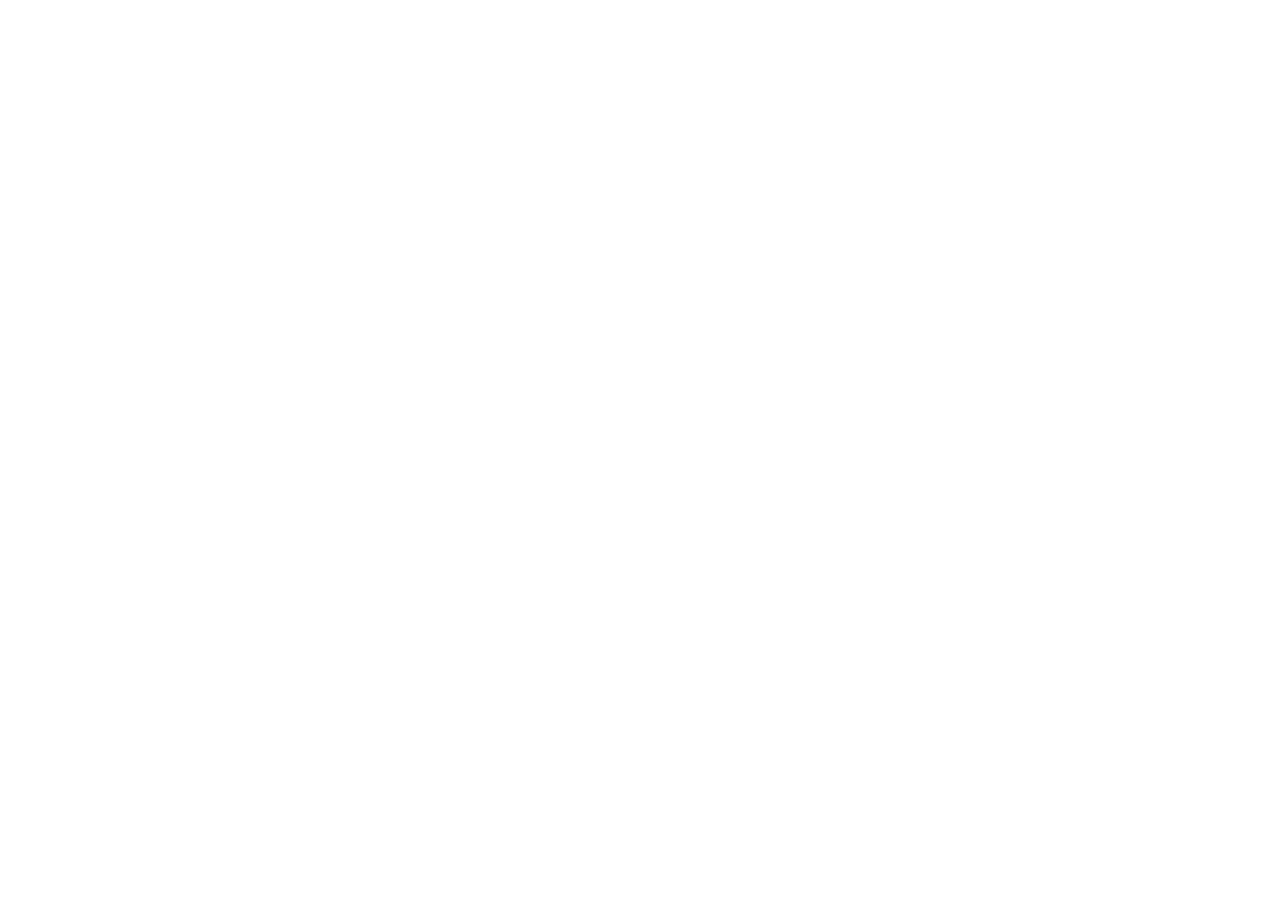
==== 6_projeto_forms/index.html @ e9b7f7df "criando seção 6" ====
<!DOCTYPE html>
<html lang="en">
<head>
    <meta charset="UTF-8">
    <meta name="viewport" content="width=device-width, initial-scale=1.0">
    <title>Document</title>
</head>
<body>
    
</body>
</html>
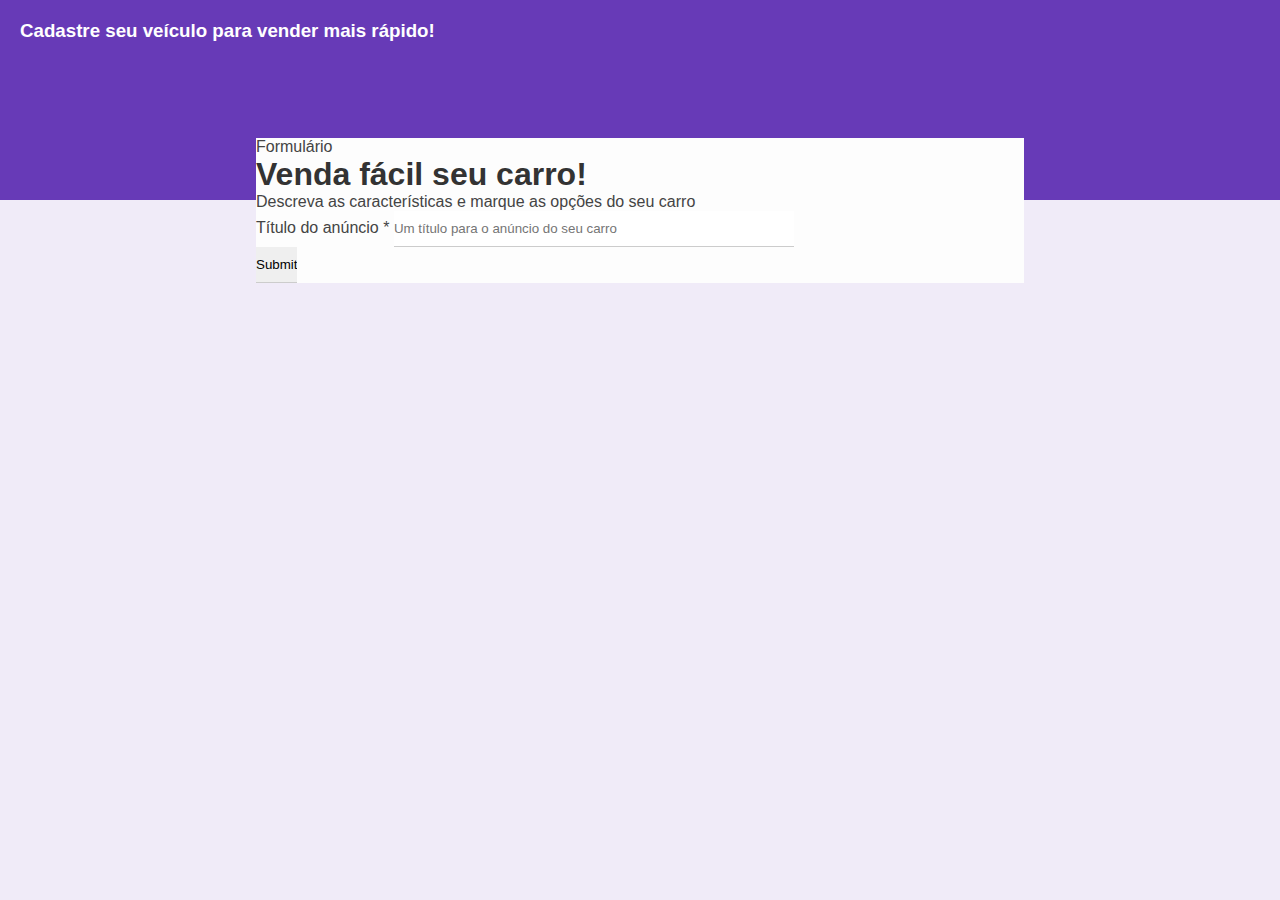
==== commit f778a960: "começando projeto" ====
--- a/6_projeto_forms/index.html
+++ b/6_projeto_forms/index.html
@@ -1,11 +1,34 @@
 <!DOCTYPE html>
-<html lang="en">
+<html lang="pt-br">
 <head>
     <meta charset="UTF-8">
     <meta name="viewport" content="width=device-width, initial-scale=1.0">
-    <title>Document</title>
+    <title>Venda seu carro</title>
+    <link rel="stylesheet" href="/6_projeto_forms/css/style.css">
 </head>
 <body>
-    
+    <div class="container">
+        <div class="header">
+            <h3>Cadastre seu veículo para vender mais rápido!</h3>
+        </div>
+        <div class="form__container">
+            <div class="form__header">
+                <p>Formulário</p>
+            </div>
+            <div class="form__body">
+                <h1 class="form__title">Venda fácil seu carro!</h1>
+                <p>Descreva as características e marque as opções do seu carro</p>
+                <form>
+                    <div class="box__input">
+                        <label for="title">
+                            Título do anúncio <span class="required-field">*</span>
+                        </label>
+                        <input type="text" name="title" id="title" class="block" placeholder="Um título para o anúncio do seu carro" minlength="1" maxlength="40" required>
+                    </div>
+                    <input type="submit">
+                </form>
+            </div>
+        </div>
+    </div>
 </body>
 </html>--- a/6_projeto_forms/css/style.css
+++ b/6_projeto_forms/css/style.css
@@ -0,0 +1,49 @@
+*{
+    margin: 0;
+    padding: 0;
+    font-family: Arial, Helvetica, sans-serif;
+}
+
+body{
+    background-color: #f0ebf8;
+}
+
+h1, h2, h3, h4, h5{
+    color: #333;
+}
+
+p, label{
+    color: #444;
+}
+
+input{
+    border: none;
+    border-bottom: 1px solid #ccc;
+    padding: 10px 0;
+}
+
+input[type=text],
+input[type=number],
+input[type=file],
+input[type=date]{
+    width: 400px;
+}
+
+.header{
+    height: 160px;
+    padding: 20px;
+    background-color: #673ab7;
+}
+
+.header h3{
+    color: #fff;
+    margin-top: 0;
+}
+
+.form__container{
+    background-color: #fdfdfd;
+    width: 60%;
+    margin: auto;
+    position: relative;
+    top: -62px;
+}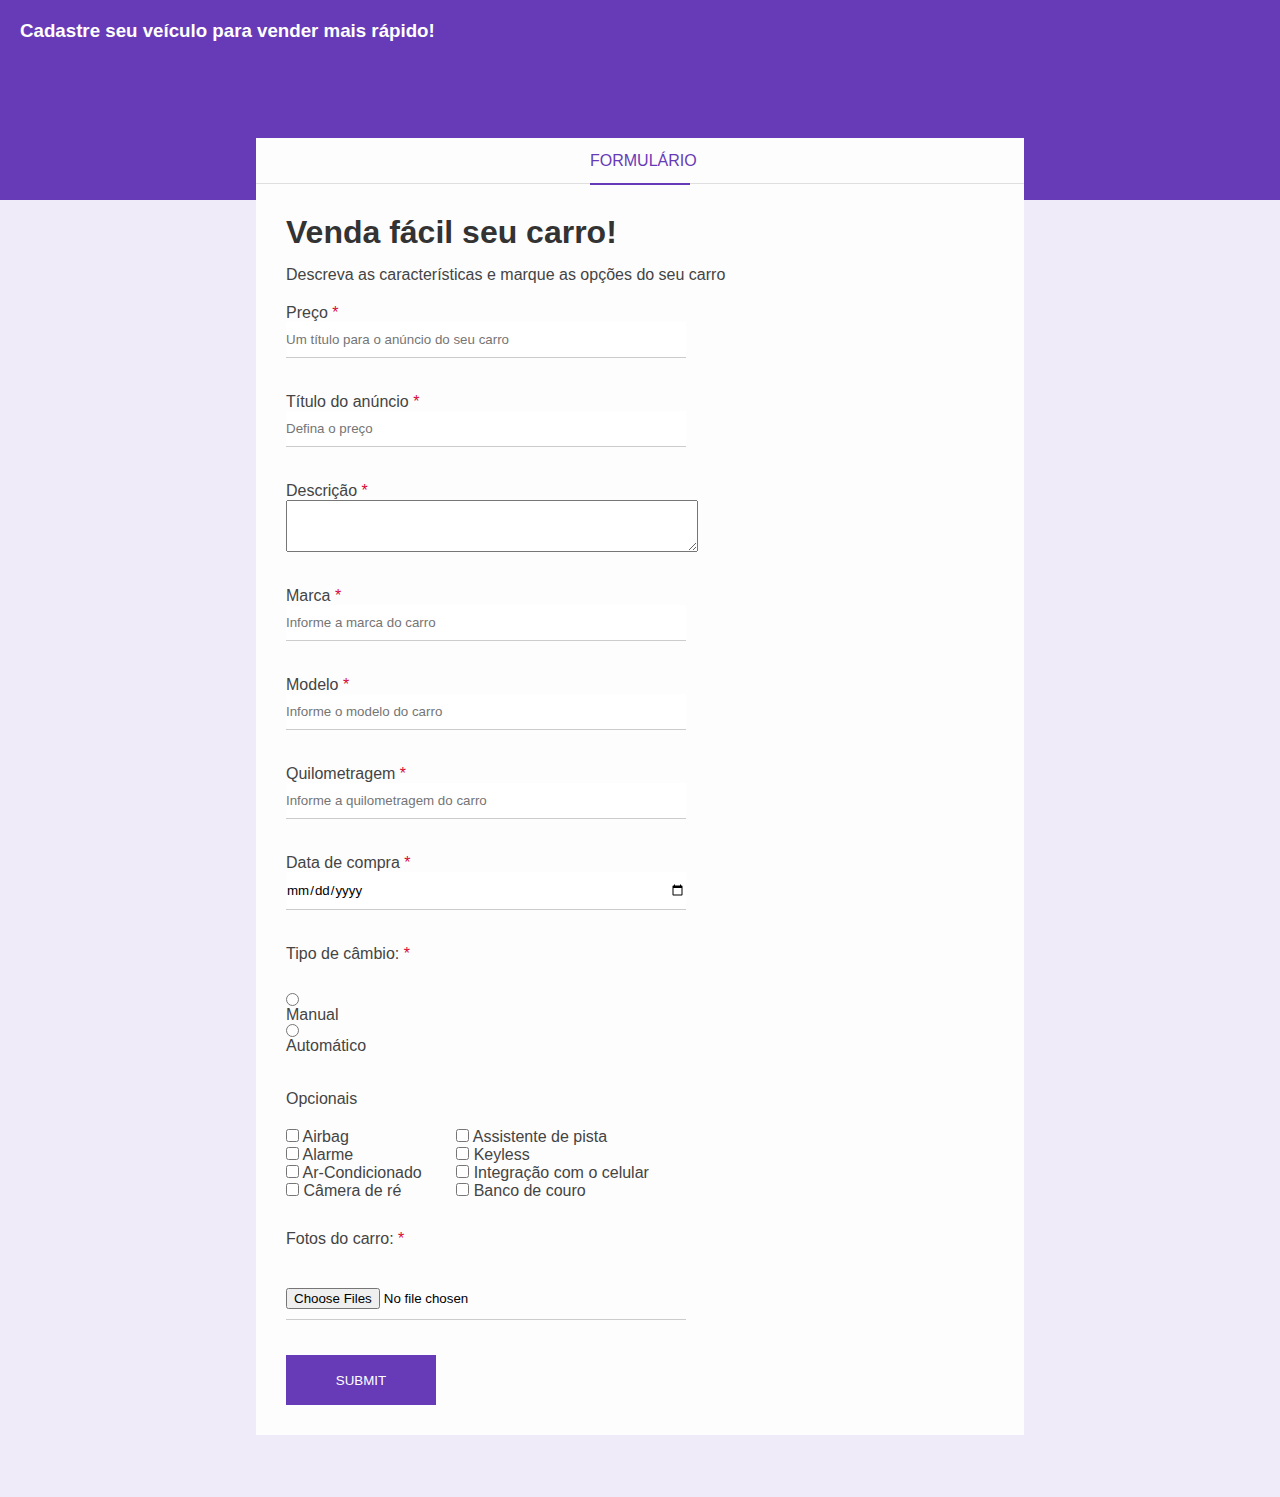
==== commit 27ef5a05: "finalizando projeto" ====
--- a/6_projeto_forms/index.html
+++ b/6_projeto_forms/index.html
@@ -21,11 +21,110 @@
                 <form>
                     <div class="box__input">
                         <label for="title">
-                            Título do anúncio <span class="required-field">*</span>
+                            Preço <span class="required-field">*</span>
                         </label>
                         <input type="text" name="title" id="title" class="block" placeholder="Um título para o anúncio do seu carro" minlength="1" maxlength="40" required>
                     </div>
-                    <input type="submit">
+
+                    <div class="box__input">
+                        <label for="price">
+                            Título do anúncio <span class="required-field">*</span>
+                        </label>
+                        <input type="number" name="price" id="price" class="block" placeholder="Defina o preço" required>
+                    </div>
+
+                    <div class="box__input">
+                        <label for="description">
+                            Descrição <span class="required-field">*</span>
+                        </label>
+                        <textarea name="description" id="description" class="block"></textarea>
+                    </div>
+
+                    <div class="box__input">
+                        <label for="brand">
+                            Marca <span class="required-field">*</span>
+                        </label>
+                        <input type="text" name="brand" id="brand" class="block" placeholder="Informe a marca do carro" minlength="1" maxlength="40" required>
+                    </div>
+
+                    <div class="box__input">
+                        <label for="model">
+                            Modelo <span class="required-field">*</span>
+                        </label>
+                        <input type="text" name="model" id="model" class="block" placeholder="Informe o modelo do carro" minlength="1" maxlength="40" required>
+                    </div>
+
+                    <div class="box__input">
+                        <label for="mileage">
+                            Quilometragem <span class="required-field">*</span>
+                        </label>
+                        <input type="number" name="mileage" id="mileage" class="block" placeholder="Informe a quilometragem do carro" minlength="1" maxlength="40" required>
+                    </div>
+
+                    <div class="box__input">
+                        <label for="date">
+                            Data de compra <span class="required-field">*</span>
+                        </label>
+                        <input type="date" name="date" id="date" class="block" minlength="1" maxlength="40" required>
+                    </div>
+
+                    <div class="box__input">
+                        <p>Tipo de câmbio: <span class="required-field">*</span></p>
+                        <input type="radio" name="cambio" id="manual" class="block" required>
+                        <label for="manual">Manual</label>
+                        <input type="radio" name="cambio" id="automatico" class="block" required>
+                        <label for="automatico">Automático</label>
+                    </div>
+
+                    <div class="box__optional">
+                        <p>Opcionais</p>
+                        <ul class="optional__list">
+                            <li>
+                                <input type="checkbox" name="optional[]" id="airbag" value="airbag">
+                                <label for="airbag">Airbag</label>
+                            </li>
+                            <li>
+                                <input type="checkbox" name="optional[]" id="alarm" value="alarm">
+                                <label for="alarm">Alarme</label>
+                            </li>
+                            <li>
+                                <input type="checkbox" name="optional[]" id="ac" value="ac">
+                                <label for="ac">Ar-Condicionado</label>
+                            </li>
+                            <li>
+                                <input type="checkbox" name="optional[]" id="camera" value="camera">
+                                <label for="camera">Câmera de ré</label>
+                            </li>
+                        </ul>
+                    </div>
+
+                    <div class="box__optional">
+                        <ul class="optional__list">
+                            <li>
+                                <input type="checkbox" name="optional[]" id="lane" value="lane">
+                                <label for="lane">Assistente de pista</label>
+                            </li>
+                            <li>
+                                <input type="checkbox" name="optional[]" id="key" value="key">
+                                <label for="key">Keyless</label>
+                            </li>
+                            <li>
+                                <input type="checkbox" name="optional[]" id="celular" value="celular">
+                                <label for="celular">Integração com o celular</label>
+                            </li>
+                            <li>
+                                <input type="checkbox" name="optional[]" id="banco" value="banco">
+                                <label for="banco">Banco de couro</label>
+                            </li>
+                        </ul>
+                    </div>
+
+                    <div class="box__input">
+                        <p>Fotos do carro: <span class="required-field">*</span></p>
+                        <input type="file" multiple accept="image/png, image/jpg" id="images" name="images" required>
+                    </div>
+                    
+                    <input type="submit" class="btn-submit">
                 </form>
             </div>
         </div>
--- a/6_projeto_forms/css/style.css
+++ b/6_projeto_forms/css/style.css
@@ -2,6 +2,7 @@
     margin: 0;
     padding: 0;
     font-family: Arial, Helvetica, sans-serif;
+    list-style-type: none;
 }
 
 body{
@@ -25,8 +26,13 @@
 input[type=text],
 input[type=number],
 input[type=file],
-input[type=date]{
+input[type=date],
+textarea{
     width: 400px;
+}
+
+textarea{
+    padding: 10px 5px;
 }
 
 .header{
@@ -46,4 +52,69 @@
     margin: auto;
     position: relative;
     top: -62px;
+}
+.form__header{
+    border-bottom: 1px solid #dfdfdf;
+    height: 45px;
+}
+
+.form__header p{
+    color: #673ab7;
+    border-bottom: 2px solid #673ab7;
+    width: 100px;
+    text-align: center;
+    margin: 0 auto;
+    text-transform: uppercase;
+    height: 45px;
+    line-height: 45px;
+}
+
+.form__body{
+    padding: 30px;
+}
+
+.form__title{
+    margin-bottom: 15px;
+}
+
+.form__body p{
+    margin-bottom: 20px;
+}
+
+.required-field{
+    color: #d80835;
+}
+
+.box__input{
+    margin-bottom: 35px;
+}
+
+.block{
+    display: block;
+}
+
+.box__optional{
+    display: inline-block;
+    margin: 0 30px 30px 0;
+}
+
+.box__input p {
+    margin-bottom: 30px;
+}
+
+.btn-submit{
+    background-color: #673ab7;
+    color: #fff;
+    border: 2px solid transparent;
+    width: 150px;
+    height: 50px;
+    cursor: pointer;
+    text-transform: uppercase;
+    transition: 0.8s;
+}
+
+.btn-submit:hover{
+    background-color: #fff;
+    color: #673ab7;
+    border-color: #673ab7;
 }